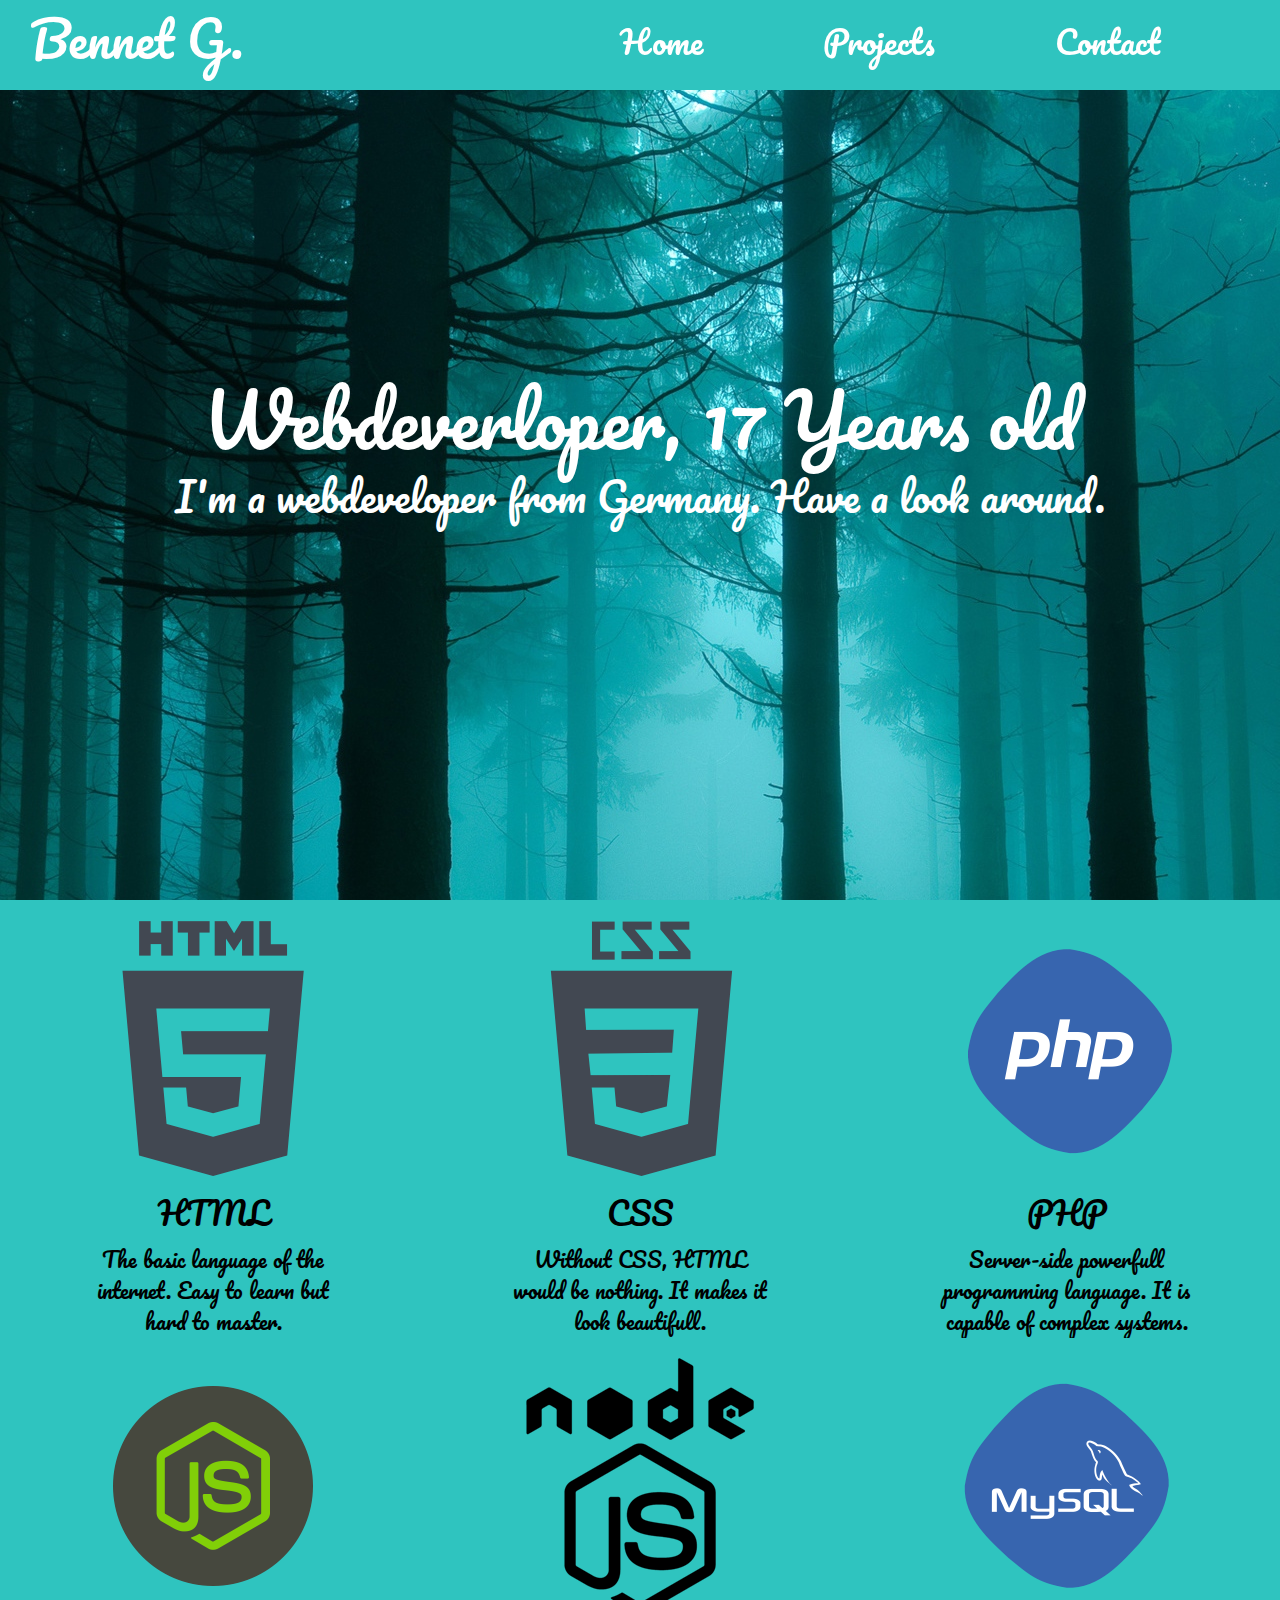
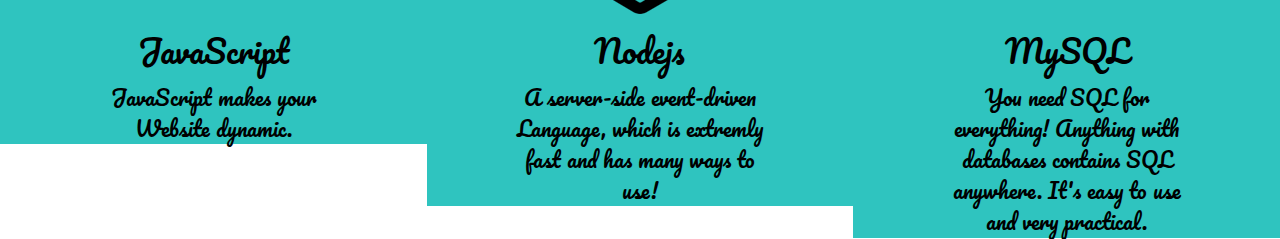
==== index.html @ 106b2d05 "Added coding languages section" ====
<html>

<head>
    <link href="css/style.css" rel="stylesheet">
    <link href="css/reset.css" rel="stylesheet">
    <script src="js/jquery.js"></script>
    <script src="js/script.js"></script>
</head>

<body>
    <div class="container">
        <div class="navbar">
            <ul>
                <li class="left"> Bennet G. </li>
                <li class="right"><a href="#contact">Contact </a></li>
                <li class="right"><a href="projects/index.html">Projects </a></li>
                <li class="right"><a href="#home"> Home </a></li>
            </ul>
        </div>
        <div class="jumbotron">
            <div class="j-content">
                <h2> Webdeverloper, 17 Years old</h2>
                <p> I'm a webdeveloper from Germany. Have a look around.</p>
            </div>
        </div>
        <div class="languages">
            <!-- HTML, CSS, PHP, JavaScript, Nodejs, SQL-->
            <div class="language"> <img src="/wp-content/html.png">
                <br>
                <h3>HTML</h3>
                <br>
                <p>The basic language of the internet. Easy to learn but hard to master.</p>
            </div>
            <div class="language"> <img src="/wp-content/css.png">
                <br>
                <h3>CSS</h3>
                <br>
                <p>Without CSS, HTML would be nothing. It makes it look beautifull.</p>
            </div>
            <div class="language"> <img src="/wp-content/php.png">
                <br>
                <h3>PHP</h3>
                <br>
                <p>Server-side powerfull programming language. It is capable of complex systems.</p>
            </div>
            <div class="language"> <img src="/wp-content/js.png">
                <br>
                <h3>JavaScript</h3>
                <br>
                <p> JavaScript makes your Website dynamic.</p>
            </div>
            <div class="language"> <img src="/wp-content/nodejs.png">
                <br>
                <h3>Nodejs</h3>
                <br>
                <p> A server-side event-driven Language, which is extremly fast and has many ways to use!</p>
            </div>
            <div class="language"> <img src="/wp-content/sql.png">
                <br>
                <h3>MySQL</h3>
                <br>
                <p>You need SQL for everything! Anything with databases contains SQL anywhere. It's easy to use and very practical.</p>
            </div>
        </div>
    </div>
</body>

</html>
---- css/style.css ----
@import url('https://fonts.googleapis.com/css?family=Pacifico');
.container {
    font-family: 'Pacifico', cursive;
    display: none;
    width: 100%;
    height: 100%;
}

.navbar {
    background-color: #2FC4BF;
    width: 100%;
    height: 90px;
    position: fixed;
    top: 0;
}

.navbar p {
    font-size: 3em;
    padding-top: 15px;
    padding-left: 30px;
    display: inline;
}

.navbar ul {
    display: inline;
}

.navbar li {
    display: inline;
    font-size: 2em;
    color: #fff;
}

.right {
    float: right;
    font-size: 2em !important!;
    padding-top: 25px;
    padding-right: 120px;
}

.left {
    font-size: 3em !important;
    float: left;
    padding-top: 15px;
    padding-left: 30px;
}

a {
    position: relative;
    color: #fff;
    text-decoration: none;
}

a:hover {
    color: #fff;
}

a:before {
    content: "";
    position: absolute;
    width: 100%;
    height: 2px;
    bottom: 0;
    left: 0;
    background-color: #fff;
    visibility: hidden;
    -webkit-transform: scaleX(0);
    transform: scaleX(0);
    -webkit-transition: all 0.3s ease-in-out 0s;
    transition: all 0.3s ease-in-out 0s;
}

a:hover:before {
    visibility: visible;
    -webkit-transform: scaleX(1);
    transform: scaleX(1);
}

.jumbotron {
    background-image: url(/wp-content/bg.jpg);
    width: 100%;
    height: 100%;
    display: table;
}

.jumbotron .j-content {
    color: white;
    display: table-cell;
    vertical-align: middle;
    text-align: center;
}

.jumbotron .j-content h2 {
    font-size: 4.5em;
}

.jumbotron .j-content p {
    font-size: 2.5em;
    padding-top: 20px;
}

.languages {
    display: inline;
    width: 100%;
}

.language {
    width: 33.33%;
    text-align: center;
    float: left;
    background-color: #2FC4BF;
}

.language img {
    padding: 20px;
}

.language h3 {
    font-size: 2em;
}

.language p {
    font-size: 1.3em;
    padding-left: 20%;
    padding-right: 20%;
    line-height: 150%;
}
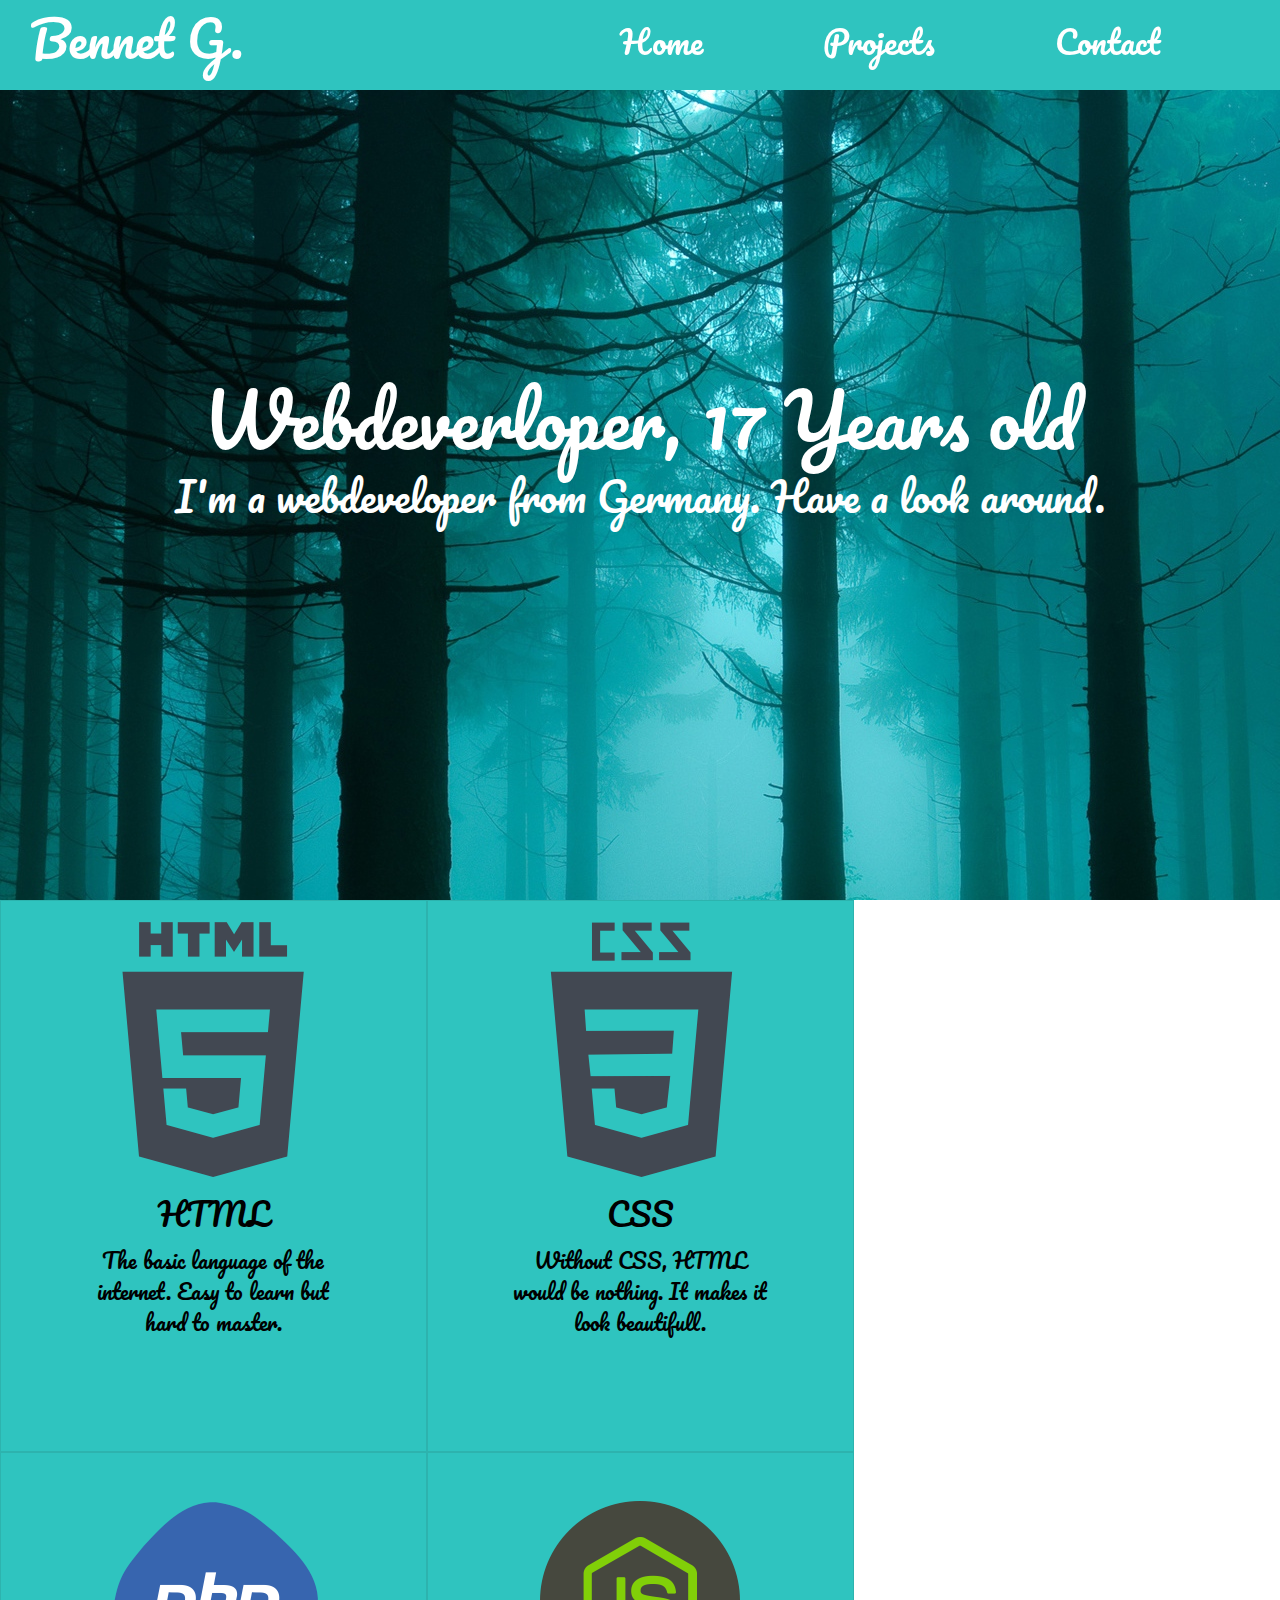
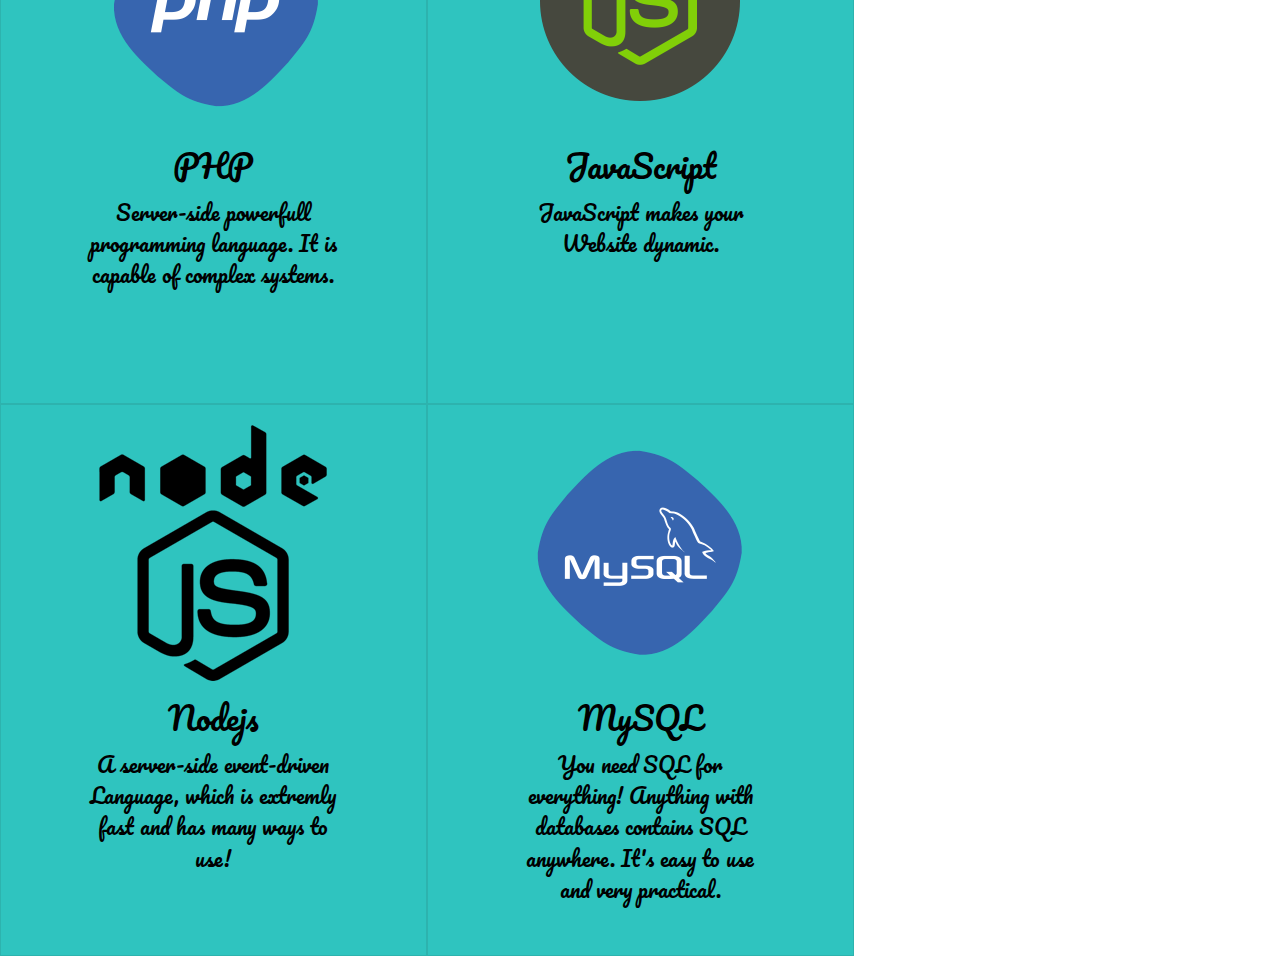
==== commit 026dddc8: "Added border & fixed height for section" ====
--- a/index.html
+++ b/index.html
@@ -25,37 +25,37 @@
         </div>
         <div class="languages">
             <!-- HTML, CSS, PHP, JavaScript, Nodejs, SQL-->
-            <div class="language"> <img src="/wp-content/html.png">
+            <div class="language"> <img src="wp-content/html.png">
                 <br>
                 <h3>HTML</h3>
                 <br>
                 <p>The basic language of the internet. Easy to learn but hard to master.</p>
             </div>
-            <div class="language"> <img src="/wp-content/css.png">
+            <div class="language"> <img src="wp-content/css.png">
                 <br>
                 <h3>CSS</h3>
                 <br>
                 <p>Without CSS, HTML would be nothing. It makes it look beautifull.</p>
             </div>
-            <div class="language"> <img src="/wp-content/php.png">
+            <div class="language"> <img src="wp-content/php.png">
                 <br>
                 <h3>PHP</h3>
                 <br>
                 <p>Server-side powerfull programming language. It is capable of complex systems.</p>
             </div>
-            <div class="language"> <img src="/wp-content/js.png">
+            <div class="language"> <img src="wp-content/js.png">
                 <br>
                 <h3>JavaScript</h3>
                 <br>
                 <p> JavaScript makes your Website dynamic.</p>
             </div>
-            <div class="language"> <img src="/wp-content/nodejs.png">
+            <div class="language"> <img src="wp-content/nodejs.png">
                 <br>
                 <h3>Nodejs</h3>
                 <br>
                 <p> A server-side event-driven Language, which is extremly fast and has many ways to use!</p>
             </div>
-            <div class="language"> <img src="/wp-content/sql.png">
+            <div class="language"> <img src="wp-content/sql.png">
                 <br>
                 <h3>MySQL</h3>
                 <br>
--- a/css/style.css
+++ b/css/style.css
@@ -1,4 +1,4 @@
-@import url('https://fonts.googleapis.com/css?family=Pacifico');
+    @import url('https://fonts.googleapis.com/css?family=Pacifico');
 .container {
     font-family: 'Pacifico', cursive;
     display: none;
@@ -77,7 +77,7 @@
 }
 
 .jumbotron {
-    background-image: url(/wp-content/bg.jpg);
+    background-image: url(../wp-content/bg.jpg);
     width: 100%;
     height: 100%;
     display: table;
@@ -105,10 +105,12 @@
 }
 
 .language {
-    width: 33.33%;
+    width: 33.2%;
+    height: 550px;
     text-align: center;
     float: left;
     background-color: #2FC4BF;
+    border: 1.5px solid #2DB3AE;
 }
 
 .language img {
@@ -124,4 +126,3 @@
     padding-left: 20%;
     padding-right: 20%;
     line-height: 150%;
-}
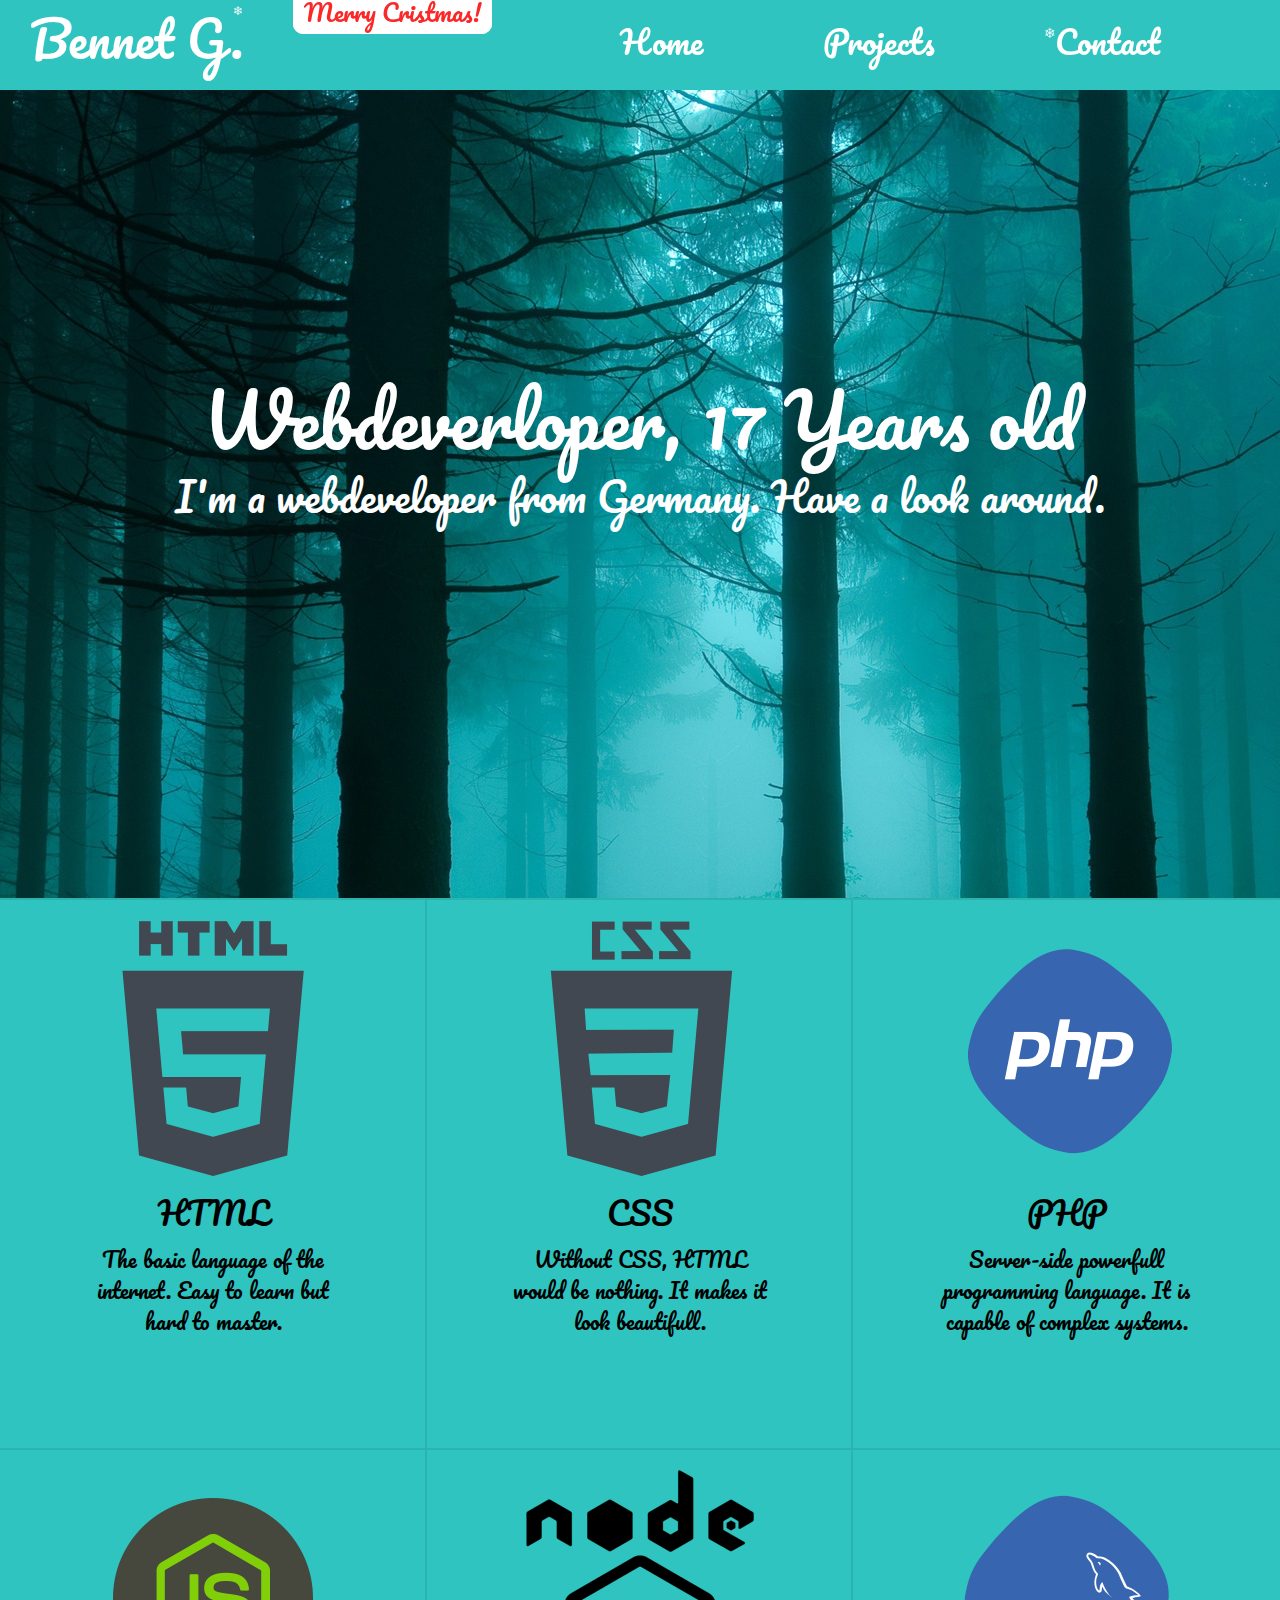
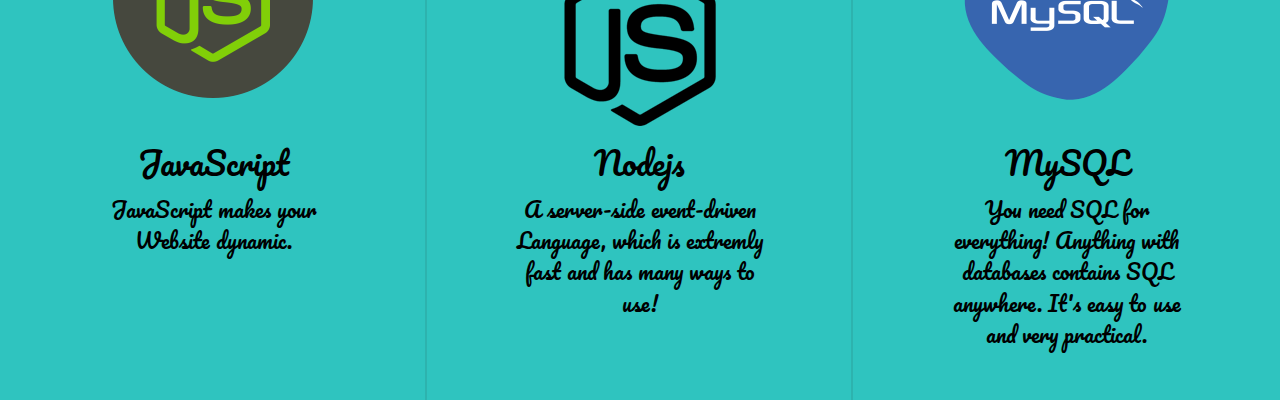
==== commit 8e98ed0e: "Added a little Cristmas Theme ;)" ====
--- a/index.html
+++ b/index.html
@@ -5,6 +5,7 @@
     <link href="css/reset.css" rel="stylesheet">
     <script src="js/jquery.js"></script>
     <script src="js/script.js"></script>
+    <script src="js/jquery.snow.js"></script>
 </head>
 
 <body>
@@ -12,6 +13,7 @@
         <div class="navbar">
             <ul>
                 <li class="left"> Bennet G. </li>
+                <li class="cristmas">Merry Cristmas!</li>
                 <li class="right"><a href="#contact">Contact </a></li>
                 <li class="right"><a href="projects/index.html">Projects </a></li>
                 <li class="right"><a href="#home"> Home </a></li>
--- a/css/style.css
+++ b/css/style.css
@@ -1,4 +1,4 @@
-    @import url('https://fonts.googleapis.com/css?family=Pacifico');
+@import url('https://fonts.googleapis.com/css?family=Pacifico');
 .container {
     font-family: 'Pacifico', cursive;
     display: none;
@@ -44,7 +44,20 @@
     padding-top: 15px;
     padding-left: 30px;
 }
-
+.cristmas {
+  top: 0;
+  border: 1px solid white;
+  background-color: white;
+  border-bottom-left-radius: 10px;
+  border-bottom-right-radius: 10px;
+  color: #FA2828 !important;
+  text-align: center;
+  font-size: 1.5em !important;
+  padding-left: 10px;
+  padding-right: 10px;
+  padding-bottom: -5px;
+  margin-left: 50px;
+}
 a {
     position: relative;
     color: #fff;
@@ -100,17 +113,17 @@
 }
 
 .languages {
-    display: inline;
     width: 100%;
 }
 
 .language {
-    width: 33.2%;
+    width: 33.33%;
+    width: calc(100/ 3);
     height: 550px;
     text-align: center;
     float: left;
     background-color: #2FC4BF;
-    border: 1.5px solid #2DB3AE;
+    outline: 2px solid #2DB3AE;
 }
 
 .language img {
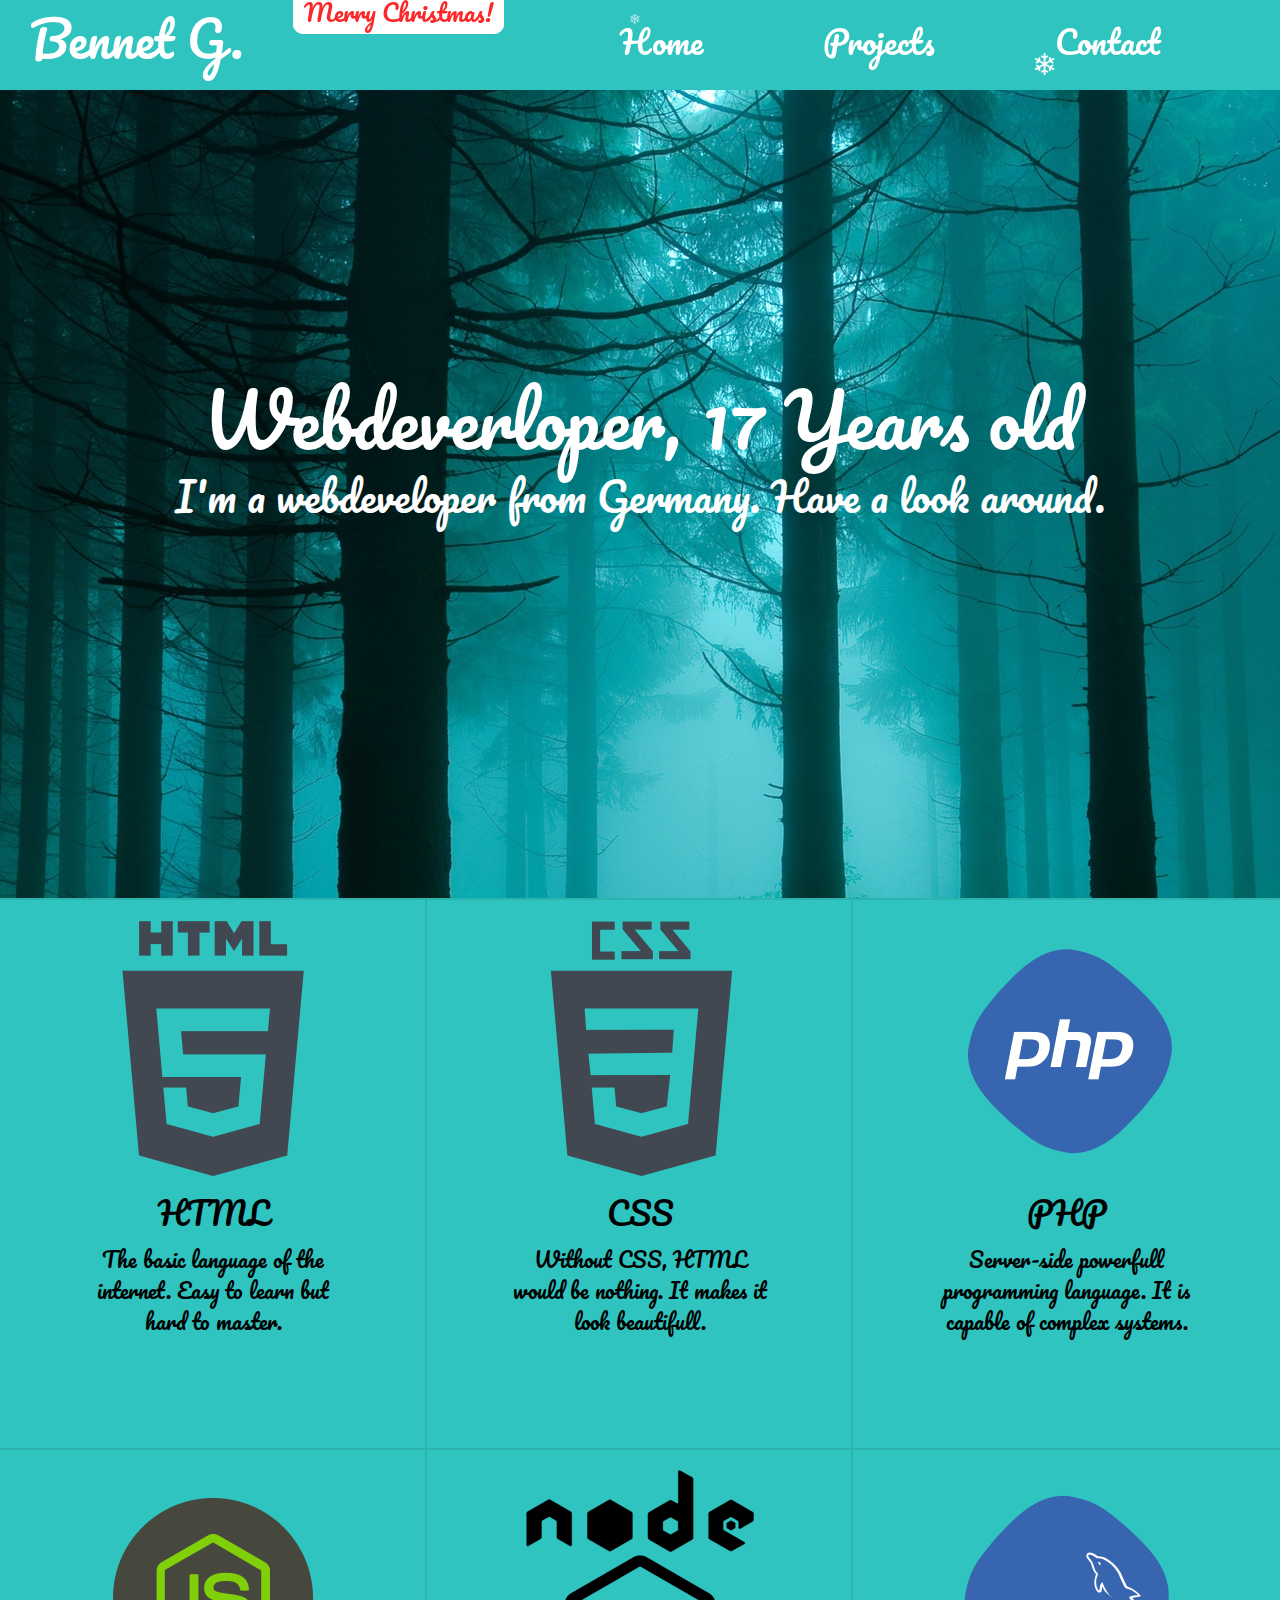
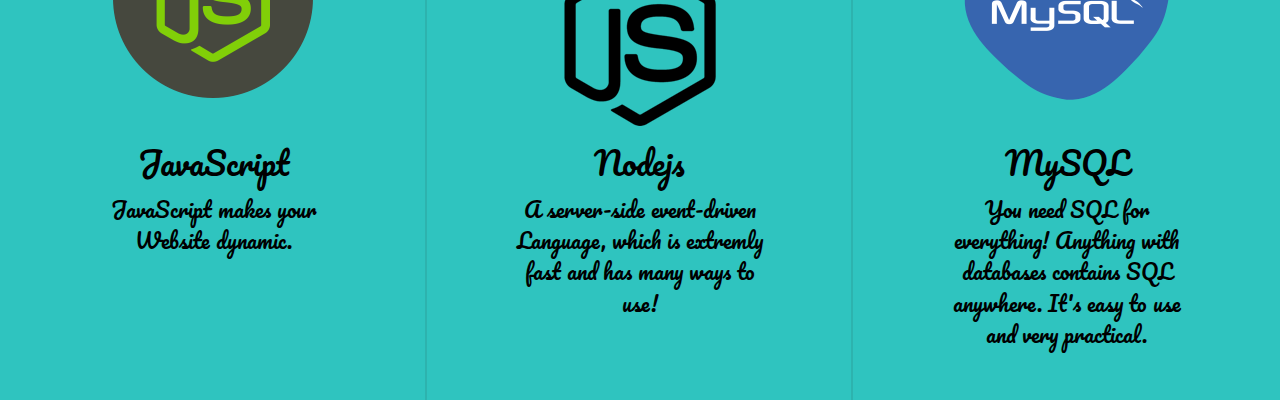
==== commit 3c08d15f: "Fixed spelling misstake" ====
--- a/index.html
+++ b/index.html
@@ -13,7 +13,7 @@
         <div class="navbar">
             <ul>
                 <li class="left"> Bennet G. </li>
-                <li class="cristmas">Merry Cristmas!</li>
+                <li class="cristmas">Merry Christmas!</li>
                 <li class="right"><a href="#contact">Contact </a></li>
                 <li class="right"><a href="projects/index.html">Projects </a></li>
                 <li class="right"><a href="#home"> Home </a></li>
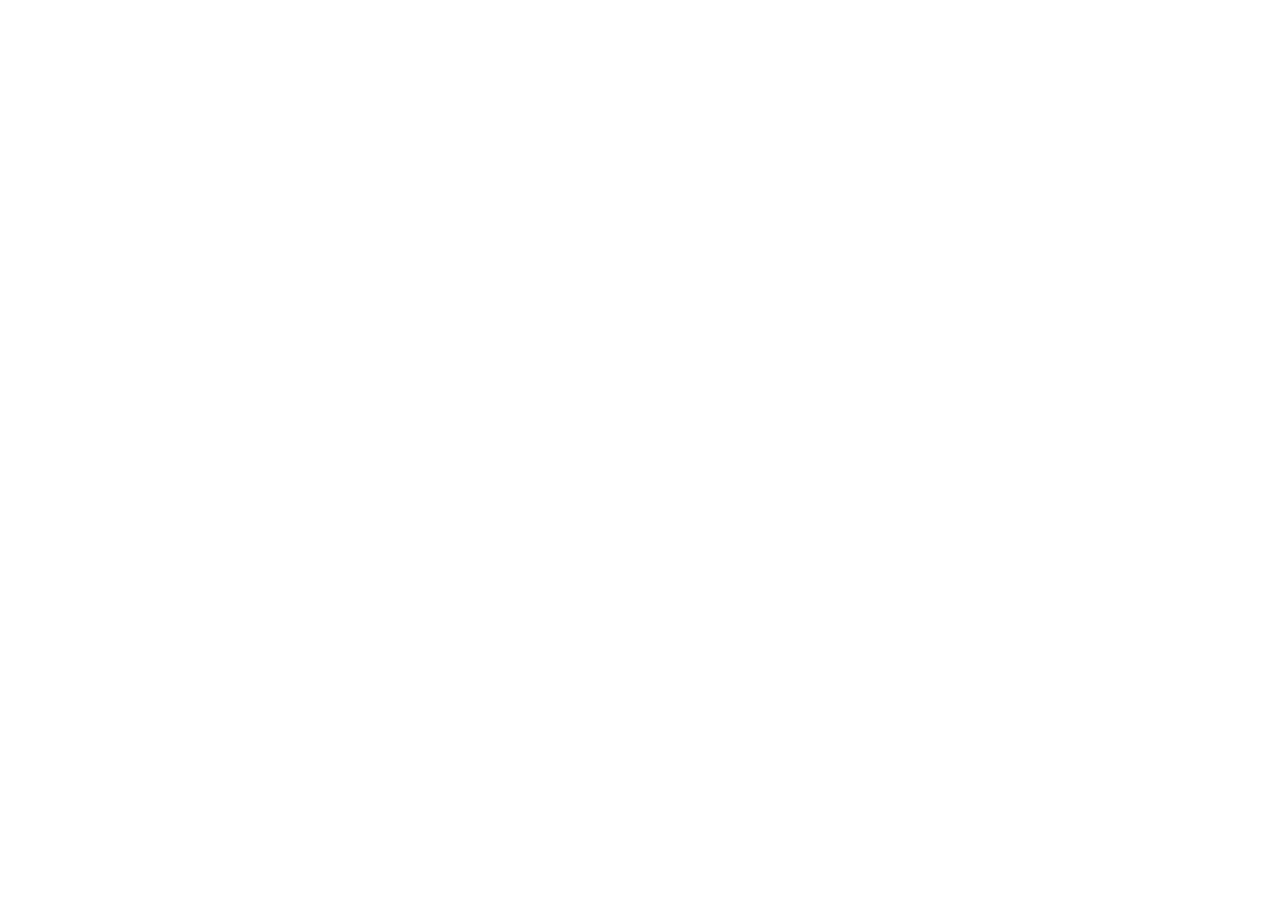
==== commit ae44d902: "Removed Cristmas Theme; Added DocIt on projects Page" ====
--- a/index.html
+++ b/index.html
@@ -4,8 +4,6 @@
     <link href="css/style.css" rel="stylesheet">
     <link href="css/reset.css" rel="stylesheet">
     <script src="js/jquery.js"></script>
-    <script src="js/script.js"></script>
-    <script src="js/jquery.snow.js"></script>
 </head>
 
 <body>
@@ -13,7 +11,6 @@
         <div class="navbar">
             <ul>
                 <li class="left"> Bennet G. </li>
-                <li class="cristmas">Merry Christmas!</li>
                 <li class="right"><a href="#contact">Contact </a></li>
                 <li class="right"><a href="projects/index.html">Projects </a></li>
                 <li class="right"><a href="#home"> Home </a></li>
--- a/css/style.css
+++ b/css/style.css
@@ -43,20 +43,6 @@
     float: left;
     padding-top: 15px;
     padding-left: 30px;
-}
-.cristmas {
-  top: 0;
-  border: 1px solid white;
-  background-color: white;
-  border-bottom-left-radius: 10px;
-  border-bottom-right-radius: 10px;
-  color: #FA2828 !important;
-  text-align: center;
-  font-size: 1.5em !important;
-  padding-left: 10px;
-  padding-right: 10px;
-  padding-bottom: -5px;
-  margin-left: 50px;
 }
 a {
     position: relative;
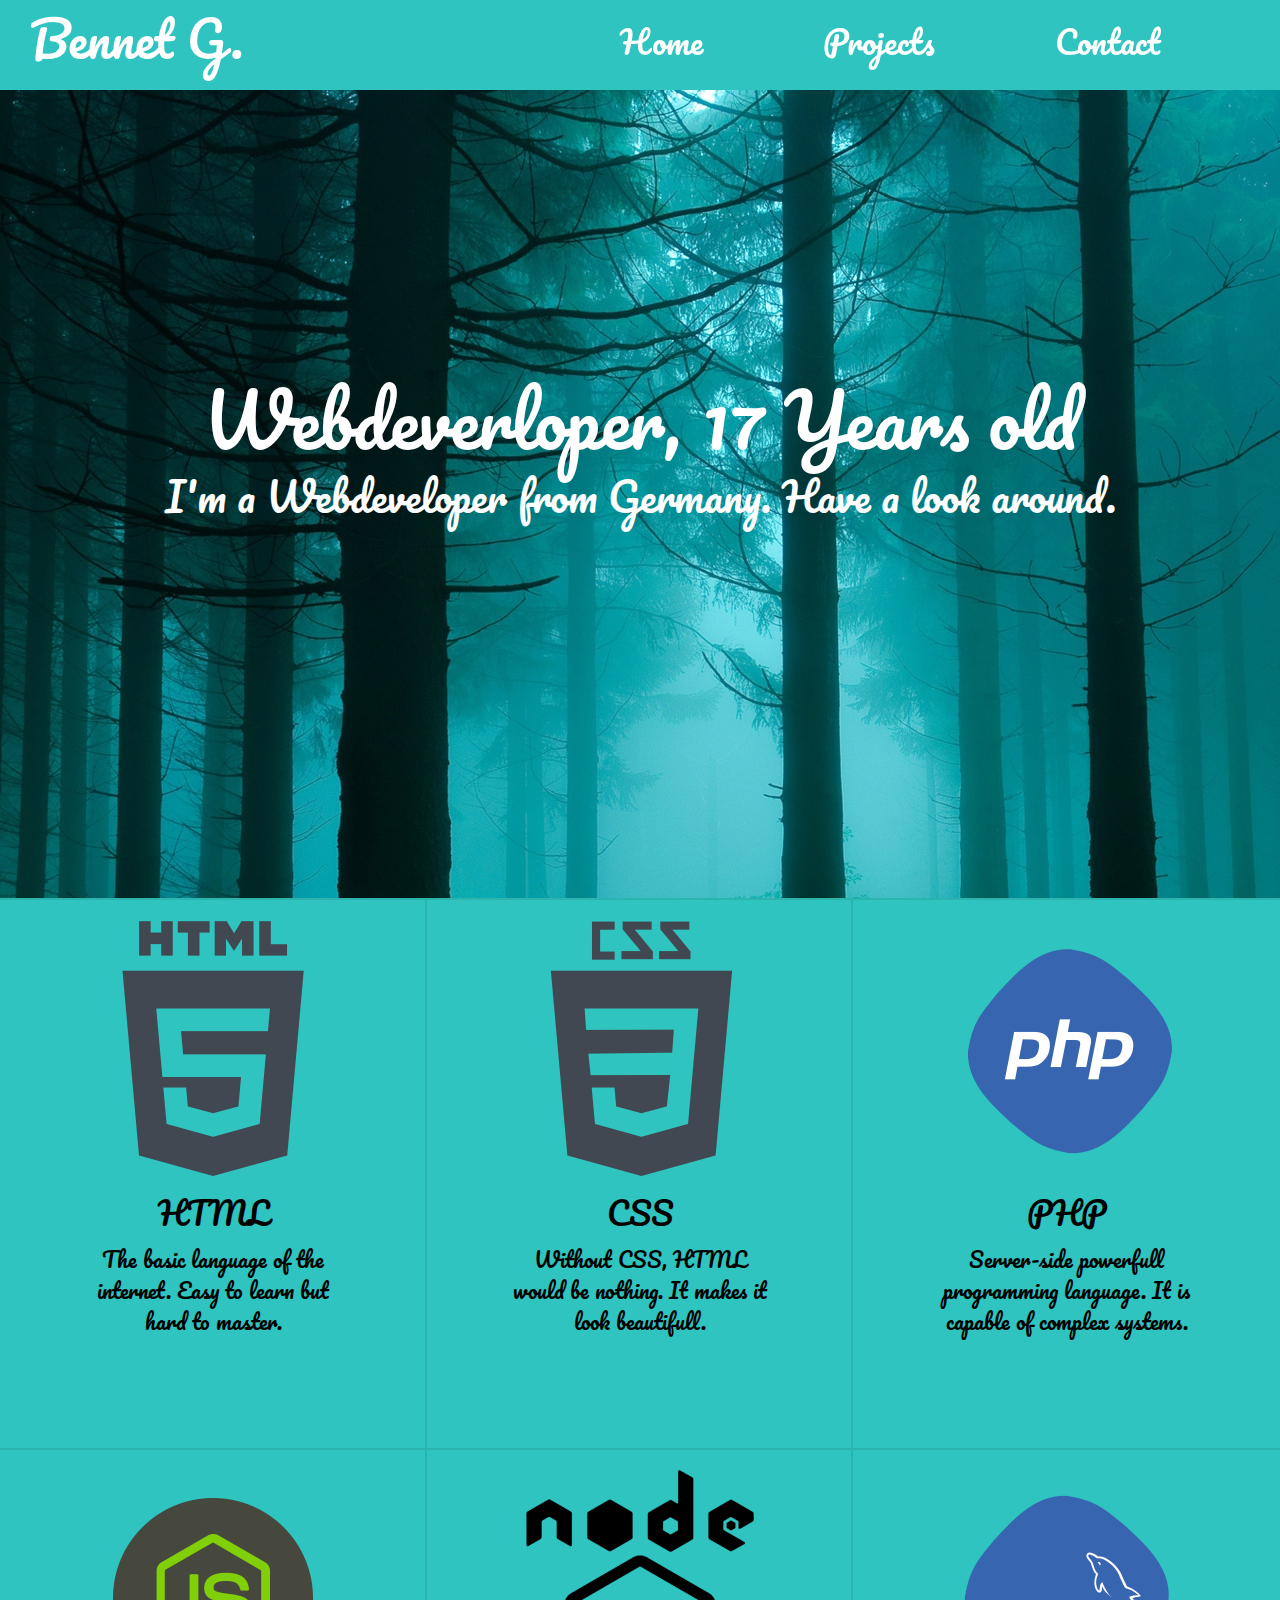
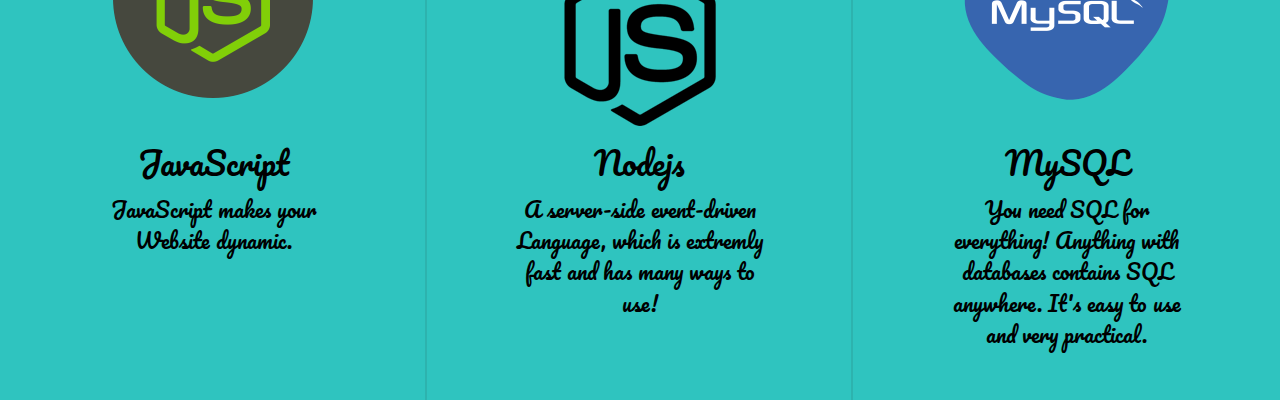
==== commit 0d265d81: "Added vokabs" ====
--- a/index.html
+++ b/index.html
@@ -19,7 +19,7 @@
         <div class="jumbotron">
             <div class="j-content">
                 <h2> Webdeverloper, 17 Years old</h2>
-                <p> I'm a webdeveloper from Germany. Have a look around.</p>
+                <p> I'm a Webdeveloper from Germany. Have a look around.</p>
             </div>
         </div>
         <div class="languages">
--- a/css/style.css
+++ b/css/style.css
@@ -1,7 +1,6 @@
 @import url('https://fonts.googleapis.com/css?family=Pacifico');
 .container {
     font-family: 'Pacifico', cursive;
-    display: none;
     width: 100%;
     height: 100%;
 }
@@ -76,6 +75,7 @@
 }
 
 .jumbotron {
+    
     background-image: url(../wp-content/bg.jpg);
     width: 100%;
     height: 100%;
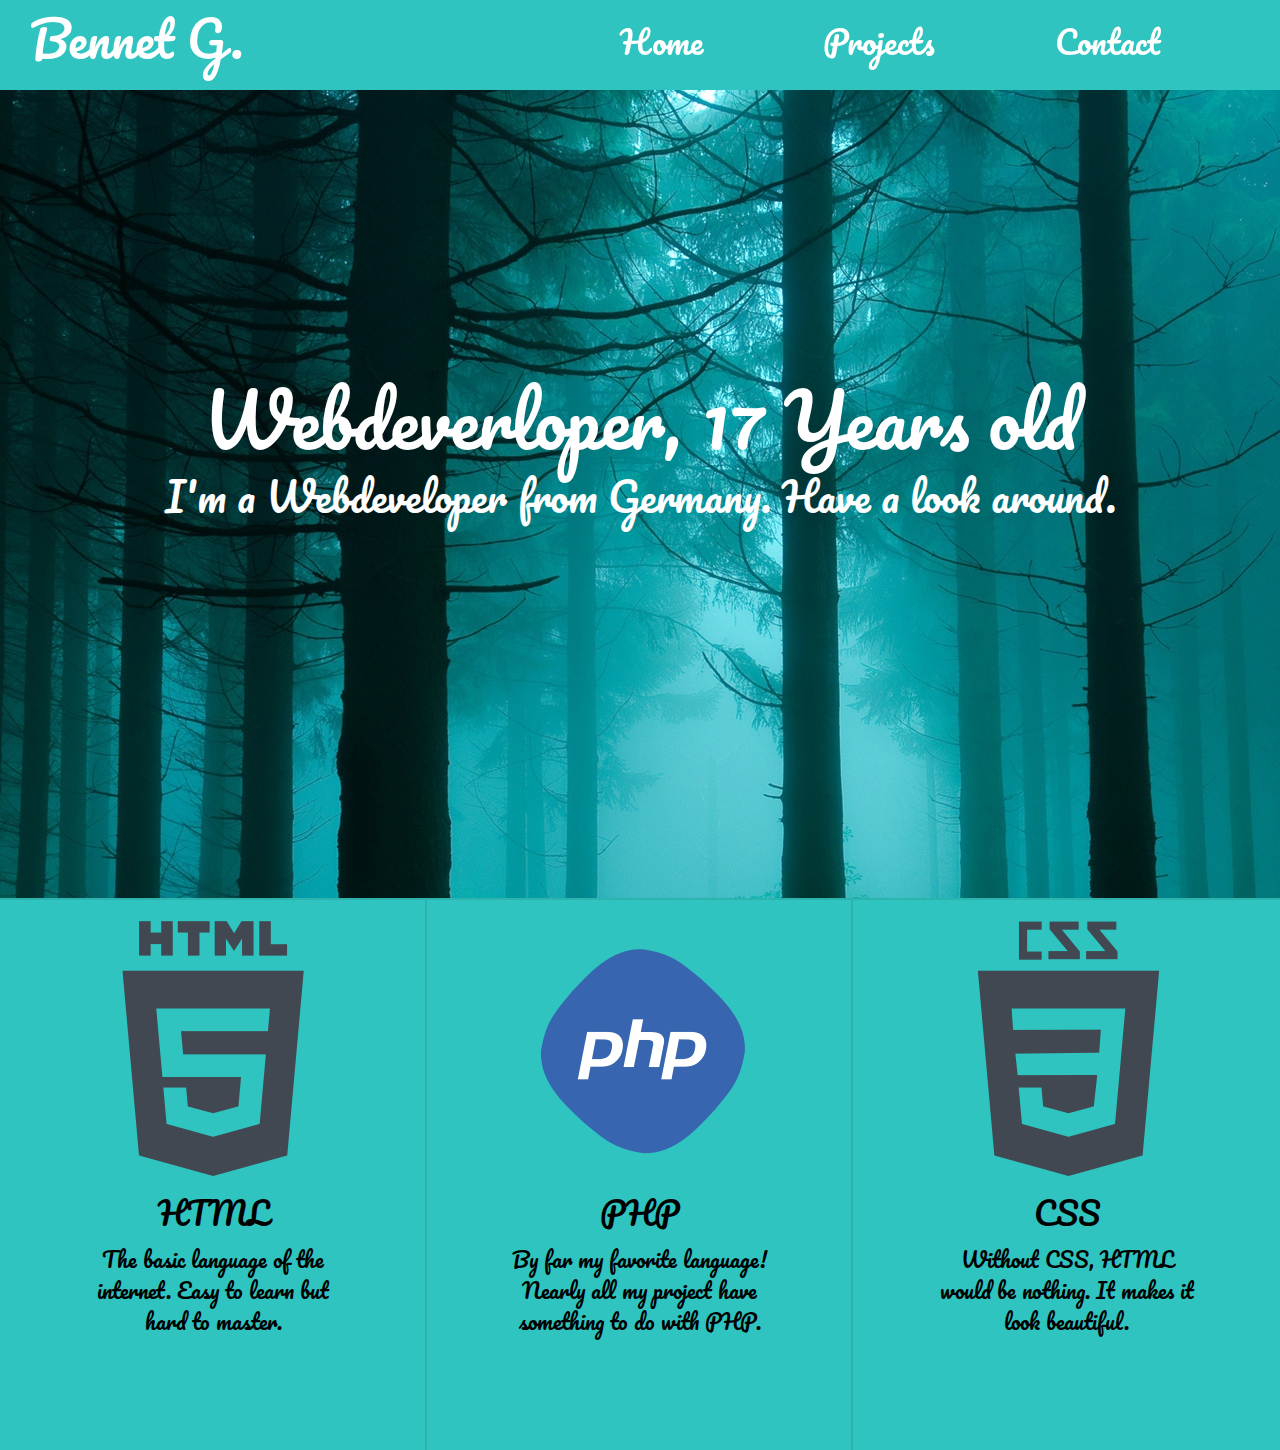
==== commit c31aa2d6: "changed style a little bit" ====
--- a/index.html
+++ b/index.html
@@ -25,41 +25,24 @@
         <div class="languages">
             <!-- HTML, CSS, PHP, JavaScript, Nodejs, SQL-->
             <div class="language"> <img src="wp-content/html.png">
+                    <br>
+                    <h3>HTML</h3>
+                    <br>
+                    <p>The basic language of the internet. Easy to learn but hard to master.</p>
+            </div>
+            <div class="language"> <img src="wp-content/php.png">
                 <br>
-                <h3>HTML</h3>
+                <h3>PHP</h3>
                 <br>
-                <p>The basic language of the internet. Easy to learn but hard to master.</p>
+                <p>By far my favorite language! Nearly all my project have something to do with PHP.</p>
             </div>
             <div class="language"> <img src="wp-content/css.png">
                 <br>
                 <h3>CSS</h3>
                 <br>
-                <p>Without CSS, HTML would be nothing. It makes it look beautifull.</p>
+                <p>Without CSS, HTML would be nothing. It makes it look beautiful.</p>
             </div>
-            <div class="language"> <img src="wp-content/php.png">
-                <br>
-                <h3>PHP</h3>
-                <br>
-                <p>Server-side powerfull programming language. It is capable of complex systems.</p>
-            </div>
-            <div class="language"> <img src="wp-content/js.png">
-                <br>
-                <h3>JavaScript</h3>
-                <br>
-                <p> JavaScript makes your Website dynamic.</p>
-            </div>
-            <div class="language"> <img src="wp-content/nodejs.png">
-                <br>
-                <h3>Nodejs</h3>
-                <br>
-                <p> A server-side event-driven Language, which is extremly fast and has many ways to use!</p>
-            </div>
-            <div class="language"> <img src="wp-content/sql.png">
-                <br>
-                <h3>MySQL</h3>
-                <br>
-                <p>You need SQL for everything! Anything with databases contains SQL anywhere. It's easy to use and very practical.</p>
-            </div>
+
         </div>
     </div>
 </body>
--- a/css/style.css
+++ b/css/style.css
@@ -75,7 +75,7 @@
 }
 
 .jumbotron {
-    
+
     background-image: url(../wp-content/bg.jpg);
     width: 100%;
     height: 100%;
@@ -103,15 +103,18 @@
 }
 
 .language {
-    width: 33.33%;
-    width: calc(100/ 3);
+    width: calc(100%/ 3);
     height: 550px;
     text-align: center;
     float: left;
     background-color: #2FC4BF;
     outline: 2px solid #2DB3AE;
 }
-
+.lang-inner {
+    border: 1px solid green;
+    width: 50%;
+    margin: 0 auto;
+}
 .language img {
     padding: 20px;
 }
@@ -125,3 +128,4 @@
     padding-left: 20%;
     padding-right: 20%;
     line-height: 150%;
+}
